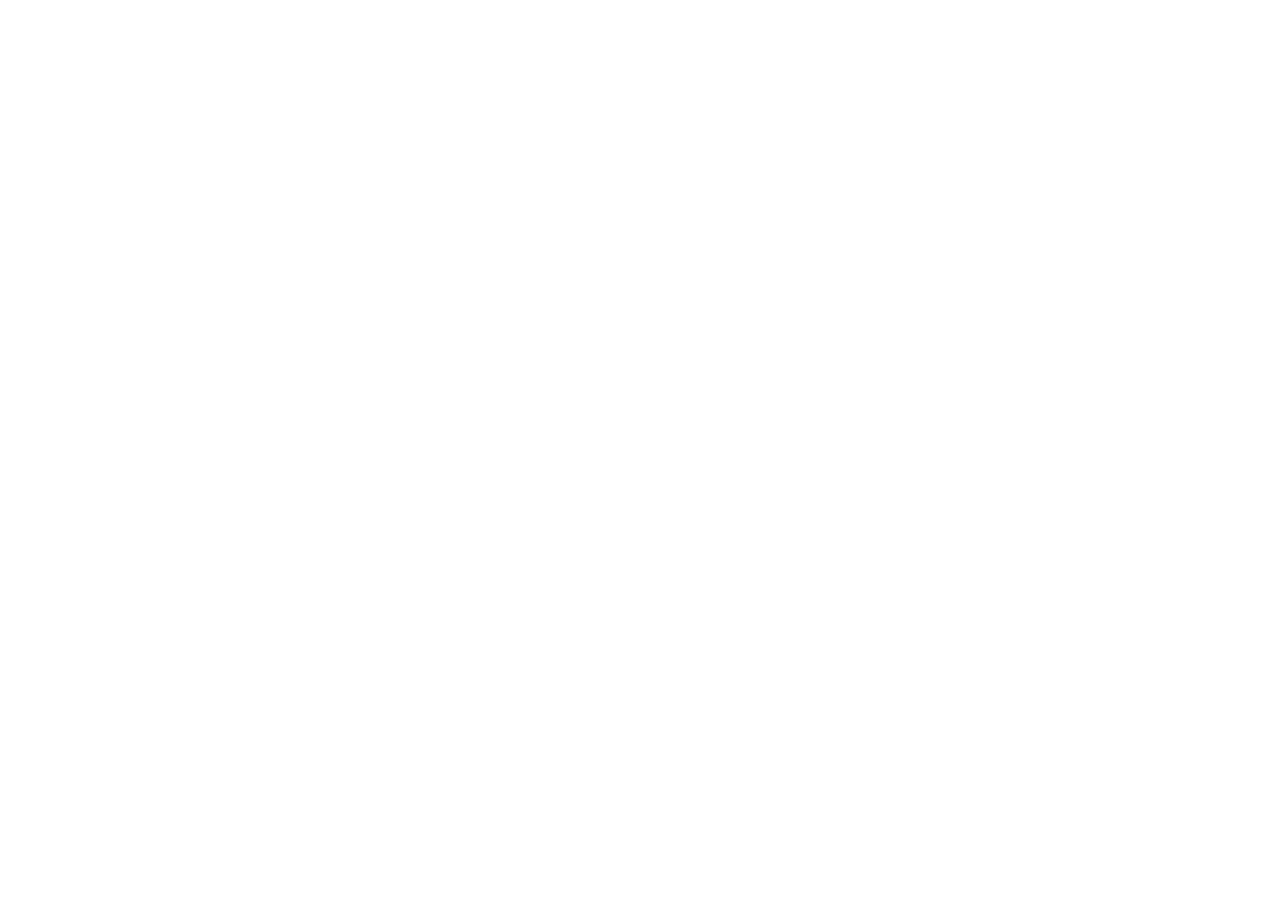
==== index.html @ 03e70d13 "first commit" ====
<!DOCTYPE html>
<html lang="pt-br">

<head>
    <meta charset="UTF-8">
    <meta name="viewport" content="width=device-width, initial-scale=1.0">
    <link rel="stylesheet" href=".assets/css/style.css">
    <title>Memory Masters - Entrar</title>
</head>

<body>
    
</body>

</html>
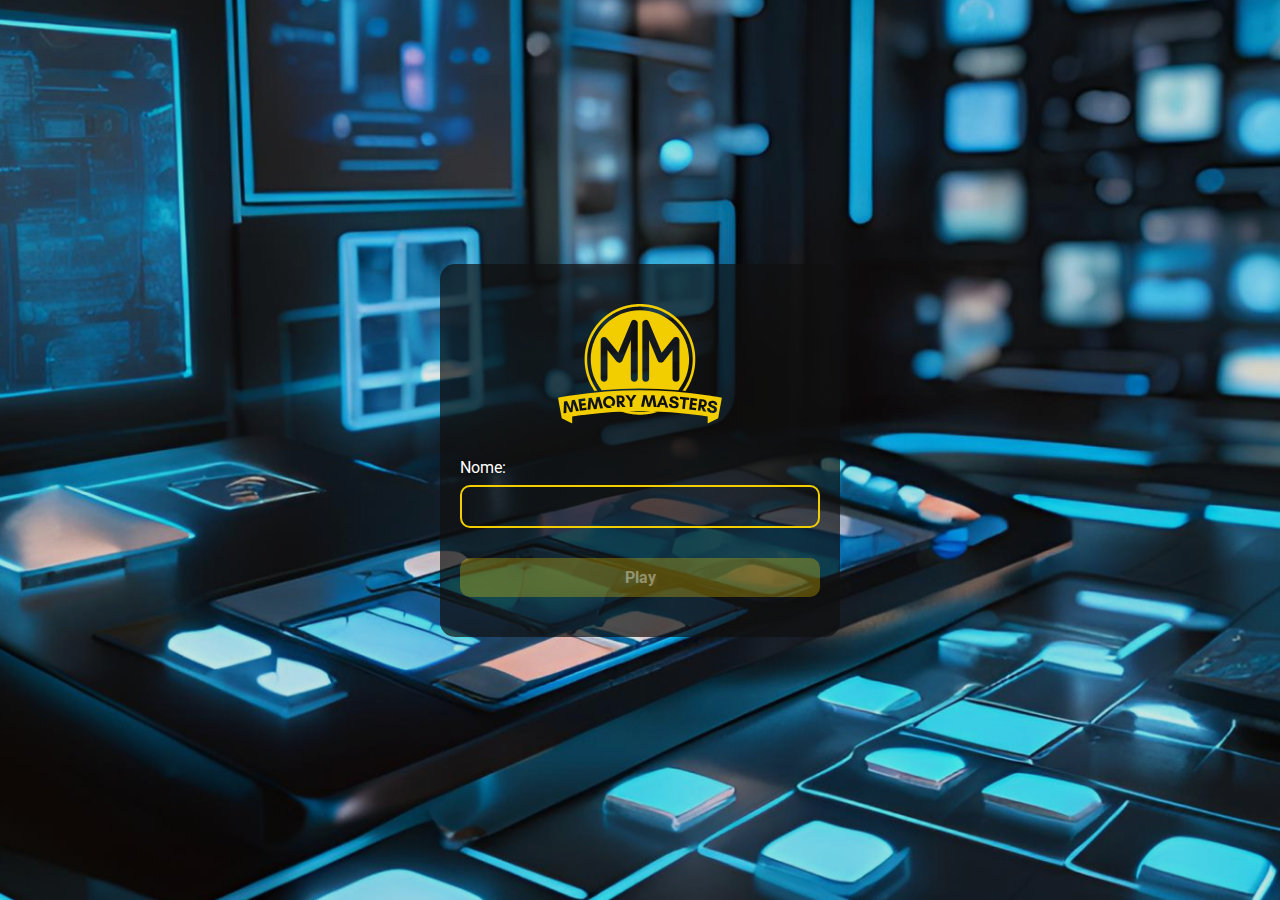
==== commit cdb49592: "first commit" ====
--- a/index.html
+++ b/index.html
@@ -4,12 +4,31 @@
 <head>
     <meta charset="UTF-8">
     <meta name="viewport" content="width=device-width, initial-scale=1.0">
-    <link rel="stylesheet" href=".assets/css/style.css">
+    <link rel="preconnect" href="https://fonts.googleapis.com">
+    <link rel="preconnect" href="https://fonts.gstatic.com" crossorigin>
+    <link
+        href="https://fonts.googleapis.com/css2?family=Roboto:ital,wght@0,100;0,300;0,400;0,500;0,700;0,900;1,100;1,300;1,400;1,500;1,700;1,900&display=swap"
+        rel="stylesheet">
+    <link rel="stylesheet" href="./assets/css/style.css">
     <title>Memory Masters - Entrar</title>
 </head>
 
 <body>
-    
+    <div id="page-login">
+        <div class="content-login">
+            <div class="logotipo">
+                <img src="./assets/img/memory_masters_logo.svg" alt="Memory Masters">
+            </div>
+            <form id="form-login">
+                <div class="label-input">
+                    <label for="name">Nome:</label>
+                    <input id="name" type="text">
+                </div>
+                <button type="submit" id="play" disabled>Play</button>
+            </form>
+        </div>
+    </div>
+    <script src="./assets/js/index.js"></script>
 </body>
 
 </html>--- a/assets/css/style.css
+++ b/assets/css/style.css
@@ -0,0 +1,84 @@
+::root {
+    --primary-color: #0F0F0F;
+}
+
+* {
+    font-family: "Roboto", Arial, sans-serif;
+    box-sizing: border-box;
+    list-style: none;
+    text-decoration: none;
+}
+
+body {
+    margin: 0;
+    padding: 0;
+}
+
+#page-login {
+    display: grid;
+    place-items: center;
+    height: 100vh;
+    background-image: url(../img/bg.png);
+    background-size: cover;
+    background-repeat: no-repeat;
+    background-position: center;
+}
+
+.content-login {
+    width: 400px;
+    display: flex;
+    flex-direction: column;
+    gap: 30px;
+    background-color: rgb(15, 15, 15, .7);
+    border-radius: 15px;
+    padding: 40px 20px;
+}
+
+.logotipo {
+    width: 164px;
+    margin: 0 auto;
+}
+
+#form-login {
+    display: flex;
+    flex-direction: column;
+    gap: 30px;
+}
+
+.label-input {
+    display: flex;
+    flex-direction: column;
+    gap: 8px;
+}
+
+.label-input label,
+.label-input input#name {
+    color: #FFF;
+}
+
+.label-input input#name,
+button#play {
+    padding: 10px 15px;
+    border-radius: 10px;
+    border: 2px solid #F2CD00;
+    font-size: 1rem;
+    background-color: transparent;
+}
+
+.label-input input#name:focus {
+    outline: none;
+}
+
+button#play {
+    cursor: pointer;
+    background-color: #F2CD00;
+    color: #FFF;
+    font-weight: bold;
+    border: 0;
+}
+
+button#play:disabled {
+    background-color: rgba(242, 205, 0, .3);
+    color: rgba(255, 255, 255, .4);
+    cursor: default;
+}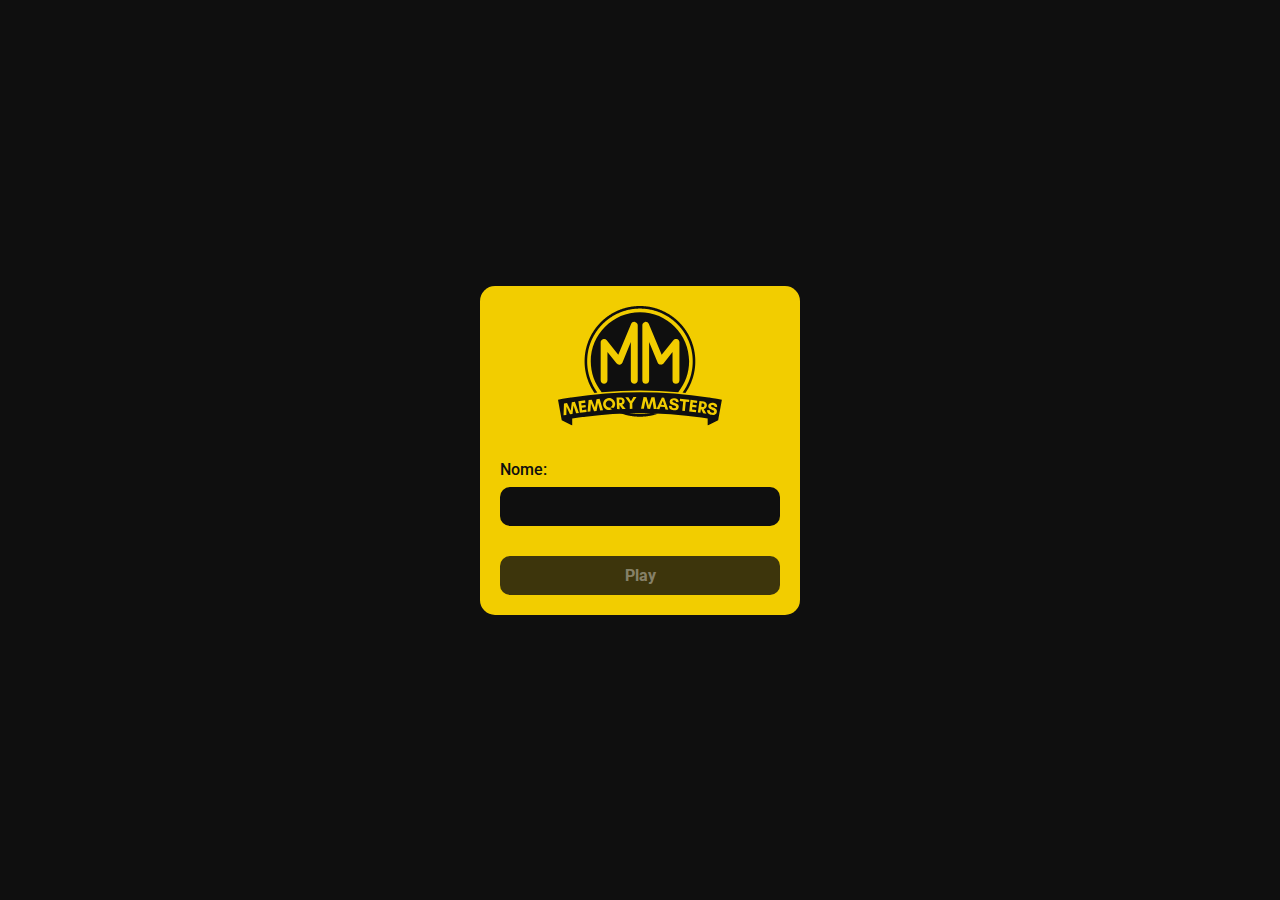
==== commit 8b34280a: "first commit" ====
--- a/index.html
+++ b/index.html
@@ -6,10 +6,8 @@
     <meta name="viewport" content="width=device-width, initial-scale=1.0">
     <link rel="preconnect" href="https://fonts.googleapis.com">
     <link rel="preconnect" href="https://fonts.gstatic.com" crossorigin>
-    <link
-        href="https://fonts.googleapis.com/css2?family=Roboto:ital,wght@0,100;0,300;0,400;0,500;0,700;0,900;1,100;1,300;1,400;1,500;1,700;1,900&display=swap"
-        rel="stylesheet">
-    <link rel="stylesheet" href="./assets/css/style.css">
+    <link rel="stylesheet" href="./assets/css/reset.css">
+    <link rel="stylesheet" href="./assets/css/login.css">
     <title>Memory Masters - Entrar</title>
 </head>
 
@@ -17,7 +15,7 @@
     <div id="page-login">
         <div class="content-login">
             <div class="logotipo">
-                <img src="./assets/img/memory_masters_logo.svg" alt="Memory Masters">
+                <img src="./assets/img/memory_masters_two.svg" alt="Memory Masters">
             </div>
             <form id="form-login">
                 <div class="label-input">
@@ -28,7 +26,7 @@
             </form>
         </div>
     </div>
-    <script src="./assets/js/index.js"></script>
+    <script src="./assets/js/login.js"></script>
 </body>
 
 </html>--- a/assets/css/login.css
+++ b/assets/css/login.css
@@ -0,0 +1,69 @@
+#page-login {
+    display: grid;
+    place-items: center;
+    height: 100vh;
+    background-color: #0F0F0F;
+}
+
+.content-login {
+    width: 320px;
+    display: flex;
+    flex-direction: column;
+    gap: 30px;
+    background-color: #F2CD00;
+    border-radius: 15px;
+    padding: 20px;
+}
+
+.logotipo {
+    width: 164px;
+    margin: 0 auto;
+}
+
+#form-login {
+    display: flex;
+    flex-direction: column;
+    gap: 30px;
+}
+
+.label-input {
+    display: flex;
+    flex-direction: column;
+    gap: 8px;
+}
+
+.label-input label {
+    font-weight: 500;
+    color: #0F0F0F;
+}
+
+.label-input input#name {
+    color: #FFF;
+}
+
+.label-input input#name,
+button#play {
+    padding: 10px 15px;
+    border-radius: 10px;
+    border: 0;
+    font-size: 1rem;
+    background-color: #0F0F0F;
+}
+
+.label-input input#name:focus {
+    outline: none;
+}
+
+button#play {
+    cursor: pointer;
+    background-color: #0F0F0F;
+    font-weight: bold;
+    border: 0;
+    color: #FFF;
+}
+
+button#play:disabled {
+    background-color: rgb(15, 15, 15, .8);
+    color: rgb(255, 255, 255, .4);
+    cursor: default;
+}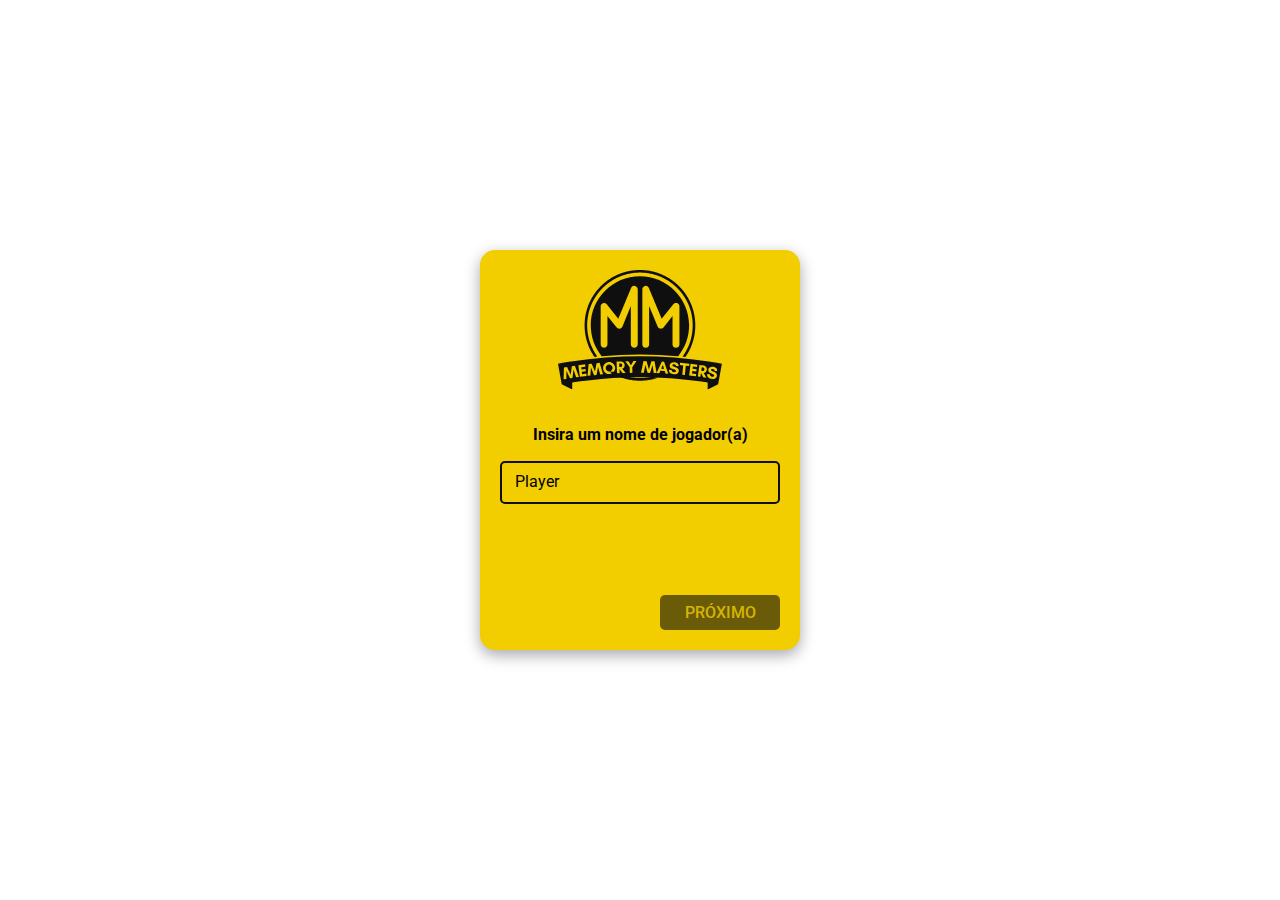
==== commit aab5c388: "new update" ====
--- a/index.html
+++ b/index.html
@@ -7,26 +7,32 @@
     <link rel="preconnect" href="https://fonts.googleapis.com">
     <link rel="preconnect" href="https://fonts.gstatic.com" crossorigin>
     <link rel="stylesheet" href="./assets/css/reset.css">
-    <link rel="stylesheet" href="./assets/css/login.css">
+    <link rel="stylesheet" href="./assets/css/style.css">
     <title>Memory Masters - Entrar</title>
 </head>
 
 <body>
     <div id="page-login">
-        <div class="content-login">
+        <div class="content-player">
             <div class="logotipo">
                 <img src="./assets/img/memory_masters_two.svg" alt="Memory Masters">
             </div>
-            <form id="form-login">
-                <div class="label-input">
-                    <label for="name">Nome:</label>
-                    <input id="name" type="text">
+            <div class="playerName-playerOption">
+                <div class="playerName">
+                    <h1>Insira um nome de jogador(a)</h1>
+                    <form class="form-player" id="form-player">
+                        <div class="label-input">
+                            <input id="name" type="text" required>
+                            <label for="name">Player</label>
+                        </div>
+                        <button class="button" id="next-button" type="submit" disabled>Próximo</button>
+                    </form>
                 </div>
-                <button type="submit" id="play" disabled>Play</button>
-            </form>
+                <div class="playerOption"></div>
+            </div>
         </div>
     </div>
-    <script src="./assets/js/login.js"></script>
+    <script src="./assets/js/player.js"></script>
 </body>
 
 </html>--- a/assets/css/style.css
+++ b/assets/css/style.css
@@ -0,0 +1,120 @@
+#page-login {
+    display: grid;
+    place-items: center;
+    height: 100vh;
+    /* background-color: #0F0F0F; */
+}
+
+.content-player {
+    width: 320px;
+    height: 400px;
+    display: flex;
+    flex-direction: column;
+    gap: 20px;
+    background-color: #F2CD00;
+    border-radius: 15px;
+    padding: 20px;
+    box-shadow: rgba(0, 0, 0, 0.35) 0px 5px 15px;
+}
+
+.logotipo {
+    width: 164px;
+    margin: 0 auto;
+}
+
+.content-player h1 {
+    font-size: 1rem;
+    text-align: center;
+}
+
+.playerName-playerOption {
+    position: relative;
+    height: 100%;
+}
+
+.playerName {
+    position: absolute;
+    width: 100%;
+    height: 100%;
+    display: flex;
+    flex-direction: column;
+    z-index: 99;
+}
+
+.playerOption {
+    position: absolute;
+    width: 100%;
+    height: 100%;
+    display: flex;
+    flex-direction: column;
+    z-index: 9;
+}
+
+.form-player {
+    display: flex;
+    flex-direction: column;
+    justify-content: space-between;
+    align-items: flex-end;
+    flex-grow: 1;
+}
+
+.form-player button {
+    align-self: flex-end;
+}
+
+.label-input {
+    position: relative;
+    width: 100%;
+    height: 50px;
+    display: flex;
+    align-items: flex-end;
+}
+
+.label-input label {
+    position: absolute;
+    top: 50%;
+    left: 15px;
+    transform: translate(0, -35%);
+    transition: ease-in-out .2s;
+}
+
+.label-input input {
+    width: 100%;
+    font-size: 1rem;
+    padding: 10px 15px;
+    border: 2px solid #0F0F0F;
+    background-color: transparent;
+    border-radius: 5px;
+}
+
+.label-input input:focus {
+    outline: none;
+}
+
+.label-input input:focus+label,
+.label-input input:valid+label {
+    font-size: 0.8rem;
+    top: 0;
+    transform: translate(-5px, 0);
+    background-color: #F2CD00;
+    padding: 0 5px;
+}
+
+.button {
+    width: 120px;
+    height: 35px;
+    border: none;
+    border-radius: 5px;
+    background-color: #0F0F0F;
+    font-size: 1rem;
+    font-weight: 500;
+    text-transform: uppercase;
+    color: #F2CD00;
+    cursor: pointer;
+}
+
+.button:disabled {
+    background-color: rgba(15, 15, 15, 0.6);
+    color: rgba(242, 206, 0, 0.8);
+    cursor: auto;
+}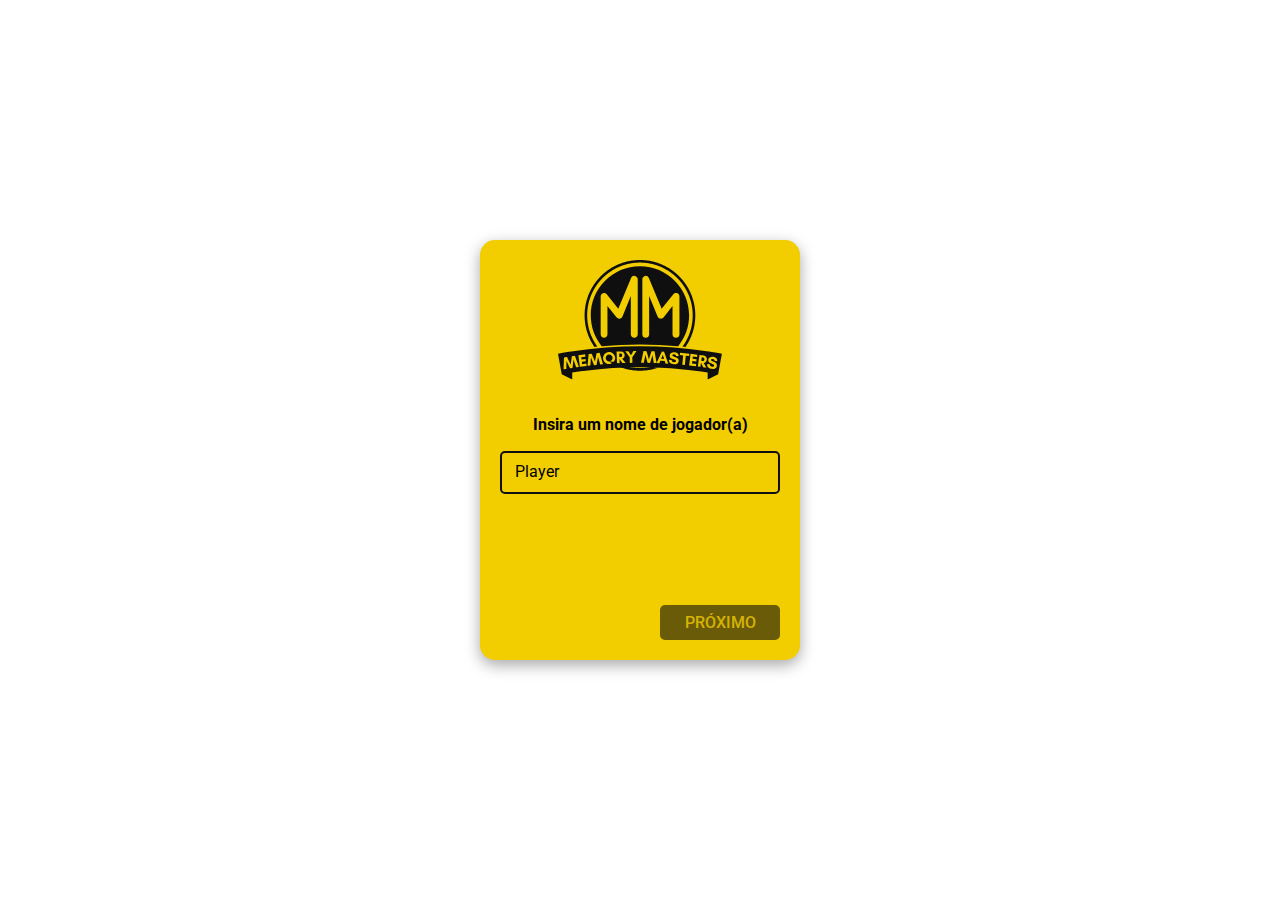
==== commit 2f4fb73a: "update" ====
--- a/index.html
+++ b/index.html
@@ -18,17 +18,32 @@
                 <img src="./assets/img/memory_masters_two.svg" alt="Memory Masters">
             </div>
             <div class="playerName-playerOption">
-                <div class="playerName">
+                <div class="playerName active">
                     <h1>Insira um nome de jogador(a)</h1>
                     <form class="form-player" id="form-player">
                         <div class="label-input">
-                            <input id="name" type="text" required>
+                            <input id="name" type="text" autocomplete="off" required>
                             <label for="name">Player</label>
+                            <span class="clear-name">X</span>
                         </div>
                         <button class="button" id="next-button" type="submit" disabled>Próximo</button>
                     </form>
                 </div>
-                <div class="playerOption"></div>
+                <div class="playerOption">
+                    <h1>Selecione um modo de jogo</h1>
+                    <div class="content-game">
+                        <div class="options-game">
+                            <input type="radio" name="option" value="modeloHTML" id="html" checked>
+                            <label for="html">HTML</label>
+                            <input type="radio" name="option" value="modeloCSS" id="css">
+                            <label for="css">CSS</label>
+                        </div>
+                        <div class="btns-game">
+                            <button class="button" id="prev-button">Voltar</button>
+                            <button class="button" id="play-button" type="submit">Jogar</button>
+                        </div>
+                    </div>
+                </div>
             </div>
         </div>
     </div>
--- a/assets/css/style.css
+++ b/assets/css/style.css
@@ -7,7 +7,7 @@
 
 .content-player {
     width: 320px;
-    height: 400px;
+    height: 420px;
     display: flex;
     flex-direction: column;
     gap: 20px;
@@ -15,6 +15,7 @@
     border-radius: 15px;
     padding: 20px;
     box-shadow: rgba(0, 0, 0, 0.35) 0px 5px 15px;
+    overflow: hidden;
 }
 
 .logotipo {
@@ -39,6 +40,13 @@
     display: flex;
     flex-direction: column;
     z-index: 99;
+    transition: ease-in-out .3s;
+    transform: translateX(calc(-100% - 20px));
+}
+
+.playerName.active {
+    /* transform: translateX(calc(-100% - 20px)); */
+    transform: translateX(0);
 }
 
 .playerOption {
@@ -48,17 +56,26 @@
     display: flex;
     flex-direction: column;
     z-index: 9;
-}
-
-.form-player {
+    transform: translateX(calc(100% + 20px));
+    /* transform: translateX(0); */
+    transition: ease-in-out .3s;
+}
+
+.playerOption.active {
+    transform: translateX(0);
+}
+
+.form-player,
+.content-game {
     display: flex;
     flex-direction: column;
     justify-content: space-between;
-    align-items: flex-end;
+    /* align-items: flex-end; */
     flex-grow: 1;
 }
 
-.form-player button {
+.form-player button,
+.btns-game {
     align-self: flex-end;
 }
 
@@ -68,6 +85,22 @@
     height: 50px;
     display: flex;
     align-items: flex-end;
+}
+
+.clear-name {
+    position: absolute;
+    top: 55%;
+    right: 10px;
+    transform: translate(0, -50%);
+    padding: 5px;
+    font-size: .9rem;
+    font-weight: bold;
+    cursor: pointer;
+    display: none;
+}
+
+.clear-name.active {
+    display: block;
 }
 
 .label-input label {
@@ -117,4 +150,53 @@
     background-color: rgba(15, 15, 15, 0.6);
     color: rgba(242, 206, 0, 0.8);
     cursor: auto;
+}
+
+.options-game {
+    display: flex;
+    flex-direction: column;
+    gap: 10px;
+}
+
+.options-game input[type="radio"] {
+    display: none;
+}
+
+.options-game label {
+    position: relative;
+    width: 100%;
+    font-size: 1rem;
+    font-weight: 500;
+    border: 2px solid #0F0F0F;
+    border-radius: 5px;
+    padding: 8px;
+    display: flex;
+    align-items: center;
+    cursor: pointer;
+}
+
+.options-game label::before {
+    content: "";
+    width: 15px;
+    height: 15px;
+    border: 2px solid #0F0F0F;
+    border-radius: 50%;
+    margin-right: 15px;
+}
+
+.options-game input[type="radio"]:checked+label {
+    background-color: #0F0F0F;
+    color: #F2CD00;
+}
+
+.options-game input[type="radio"]:checked+label::before {
+    width: 10px;
+    height: 10px;
+    border: 5px solid #F2CD00;
+}
+
+.btns-game {
+    width: 100%;
+    display: flex;
+    justify-content: space-between;
 }